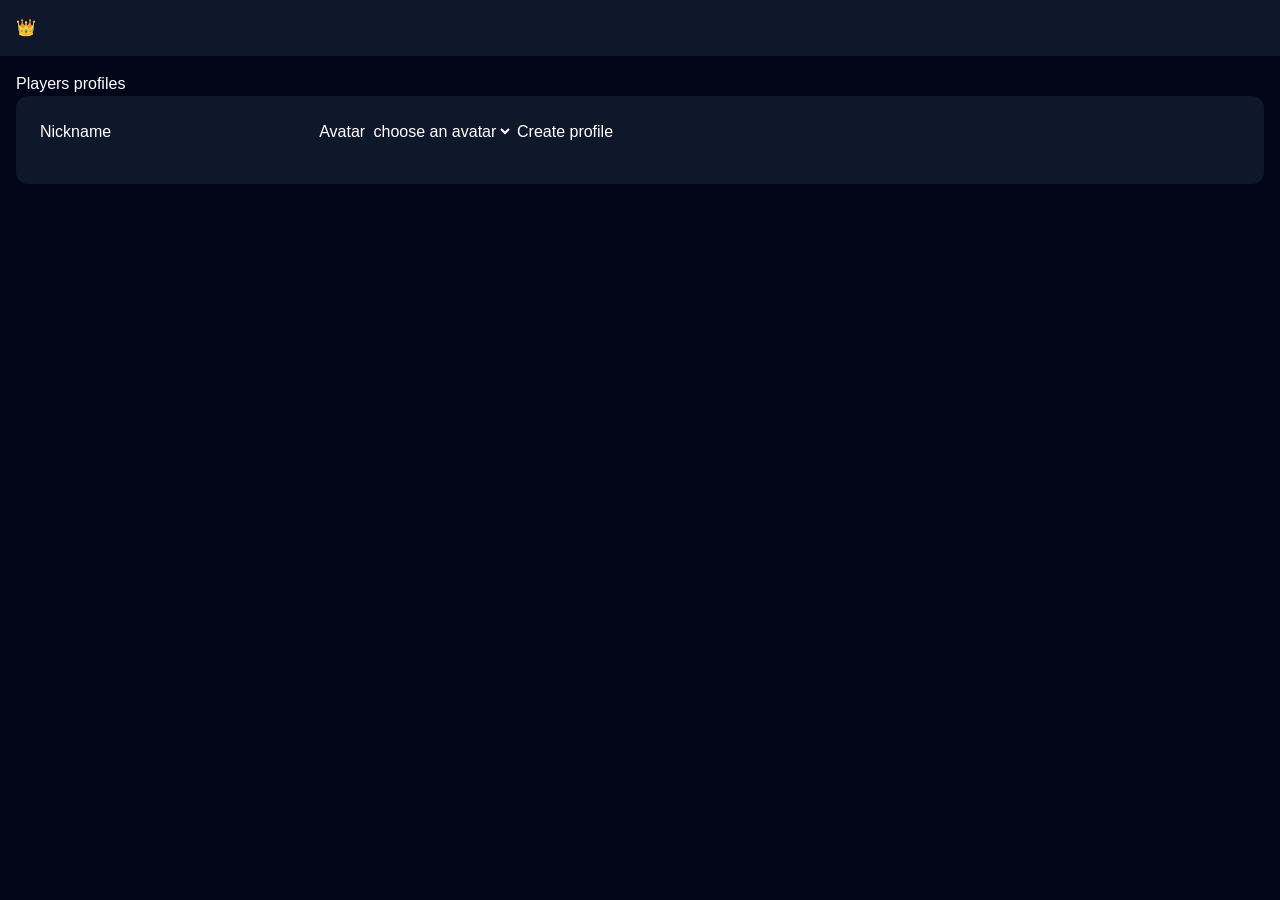
==== index.html @ 12c99bd9 "Merge pull request #1 from Fertaqfatimaezzahra/players Players+main" ====
<!DOCTYPE html>
<html lang="en">
<head>
    <meta charset="UTF-8">
    <meta name="viewport" content="width=device-width, initial-scale=1.0">
    <title>ECE-profils</title>
    <link rel="stylesheet" href="./src/output.css">
</head>
<body class = "min-h-screen bg-slate-950 text-white">
    <header class = "w-full bg-slate-900">
    <div class="mx-auto max-w-7xl px-4 py-4">
        <a href="#" class ="flex items-center gap-2">
      <span>👑</span>
      </a>
    </div>
    </header>
    <main class="mx-auto max-w-7xl px-4 py-4">
        <h1>Players profiles</h1>
        <form id="profile-form" class ="bg-slate-900 rounded-xl p-4 sm:p-6 space-y-4" >
            <label for="nickname">Nickname</label>
         <input type="text" id="nickname" name="nickname" minlength="3" maxlength="15" pattern="[A-Za-z0-9*]{3,15}" required>
         <span id="nickname-error" class="text-red-500 text-sm"></span>
         <label for="avatar">Avatar</label>
         <select id="avatar" name="avatar" required>
            <option value="">choose an avatar</option>
            <option value="dragon">Dragon</option>
            <option value="knight">Knight</option>
            <option value="wizard">Wizard</option>
            <option value="shadow">Shadow</option>
         </select>
         <button type="submit">Create profile</button>
        </form>
        <div id="players-list"></div>
    </main>
    <script type="module" src="./main.js"></script>
</body>
</html>
---- src/output.css ----
/*! tailwindcss v4.3.3 | MIT License | https://tailwindcss.com */
@layer properties;
@layer theme, base, components, utilities;
@layer theme {
  :root, :host {
    --font-sans: -apple-system, BlinkMacSystemFont, "Segoe UI", Roboto, "Helvetica Neue",
      "Noto Sans", Arial, sans-serif, "Apple Color Emoji", "Segoe UI Emoji",
      "Segoe UI Symbol", "Noto Color Emoji";
    --font-mono: ui-monospace, SFMono-Regular, Menlo, Monaco, Consolas, "Liberation Mono",
      "Courier New", monospace;
    --color-red-500: oklch(63.7% 0.237 25.331);
    --color-slate-900: oklch(20.8% 0.042 265.755);
    --color-slate-950: oklch(12.9% 0.042 264.695);
    --color-white: #fff;
    --spacing: 0.25rem;
    --container-7xl: 80rem;
    --text-sm: 0.875rem;
    --text-sm--line-height: calc(1.25 / 0.875);
    --radius-xl: 0.75rem;
    --default-font-family: var(--font-sans);
    --default-mono-font-family: var(--font-mono);
  }
}
@layer base {
  *, ::after, ::before, ::backdrop, ::file-selector-button {
    box-sizing: border-box;
    margin: 0;
    padding: 0;
    border: 0 solid;
  }
  html, :host {
    line-height: 1.5;
    -webkit-text-size-adjust: 100%;
    tab-size: 4;
    font-family: var(--default-font-family, -apple-system, BlinkMacSystemFont, "Segoe UI", Roboto, "Helvetica Neue", "Noto Sans", Arial, sans-serif, "Apple Color Emoji", "Segoe UI Emoji", "Segoe UI Symbol", "Noto Color Emoji");
    font-feature-settings: var(--default-font-feature-settings, normal);
    font-variation-settings: var(--default-font-variation-settings, normal);
    -webkit-tap-highlight-color: transparent;
  }
  hr {
    height: 0;
    color: inherit;
    border-top-width: 1px;
  }
  abbr:where([title]) {
    -webkit-text-decoration: underline dotted;
    text-decoration: underline dotted;
  }
  h1, h2, h3, h4, h5, h6 {
    font-size: inherit;
    font-weight: inherit;
  }
  a {
    color: inherit;
    -webkit-text-decoration: inherit;
    text-decoration: inherit;
  }
  b, strong {
    font-weight: bolder;
  }
  code, kbd, samp, pre {
    font-family: var(--default-mono-font-family, ui-monospace, SFMono-Regular, Menlo, Monaco, Consolas, "Liberation Mono", "Courier New", monospace);
    font-feature-settings: var(--default-mono-font-feature-settings, normal);
    font-variation-settings: var(--default-mono-font-variation-settings, normal);
    font-size: 1em;
  }
  small {
    font-size: 80%;
  }
  sub, sup {
    font-size: 75%;
    line-height: 0;
    position: relative;
    vertical-align: baseline;
  }
  sub {
    bottom: -0.25em;
  }
  sup {
    top: -0.5em;
  }
  table {
    text-indent: 0;
    border-color: inherit;
    border-collapse: collapse;
  }
  :-moz-focusring:where(:not(iframe)) {
    outline: auto;
  }
  progress {
    vertical-align: baseline;
  }
  summary {
    display: list-item;
  }
  ol, ul, menu {
    list-style: none;
  }
  img, svg, video, canvas, audio, iframe, embed, object {
    display: block;
    vertical-align: middle;
  }
  img, video {
    max-width: 100%;
    height: auto;
  }
  button, input, select, optgroup, textarea, ::file-selector-button {
    font: inherit;
    font-feature-settings: inherit;
    font-variation-settings: inherit;
    letter-spacing: inherit;
    color: inherit;
    border-radius: 0;
    background-color: transparent;
    opacity: 1;
  }
  :where(select:is([multiple], [size])) optgroup {
    font-weight: bolder;
  }
  :where(select:is([multiple], [size])) optgroup option {
    padding-inline-start: 20px;
  }
  ::file-selector-button {
    margin-inline-end: 4px;
  }
  ::placeholder {
    opacity: 1;
  }
  @supports (not (-webkit-appearance: -apple-pay-button))  or (contain-intrinsic-size: 1px) {
    ::placeholder {
      color: currentcolor;
      @supports (color: color-mix(in lab, red, red)) {
        color: color-mix(in oklab, currentcolor 50%, transparent);
      }
    }
  }
  textarea {
    resize: vertical;
  }
  ::-webkit-search-decoration {
    -webkit-appearance: none;
  }
  ::-webkit-date-and-time-value {
    min-height: 1lh;
    text-align: inherit;
  }
  ::-webkit-datetime-edit {
    display: inline-flex;
  }
  ::-webkit-datetime-edit-fields-wrapper {
    padding: 0;
  }
  ::-webkit-datetime-edit, ::-webkit-datetime-edit-year-field, ::-webkit-datetime-edit-month-field, ::-webkit-datetime-edit-day-field, ::-webkit-datetime-edit-hour-field, ::-webkit-datetime-edit-minute-field, ::-webkit-datetime-edit-second-field, ::-webkit-datetime-edit-millisecond-field, ::-webkit-datetime-edit-meridiem-field {
    padding-block: 0;
  }
  ::-webkit-calendar-picker-indicator {
    line-height: 1;
  }
  :-moz-ui-invalid {
    box-shadow: none;
  }
  button, input:where([type="button"], [type="reset"], [type="submit"]), ::file-selector-button {
    appearance: button;
  }
  ::-webkit-inner-spin-button, ::-webkit-outer-spin-button {
    height: auto;
  }
  [hidden]:where(:not([hidden="until-found"])) {
    display: none !important;
  }
}
@layer utilities {
  .mx-auto {
    margin-inline: auto;
  }
  .flex {
    display: flex;
  }
  .table {
    display: table;
  }
  .min-h-screen {
    min-height: 100vh;
  }
  .w-full {
    width: 100%;
  }
  .max-w-7 {
    max-width: calc(var(--spacing) * 7);
  }
  .max-w-7xl {
    max-width: var(--container-7xl);
  }
  .border-collapse {
    border-collapse: collapse;
  }
  .resize {
    resize: both;
  }
  .items-center {
    align-items: center;
  }
  .gap-2 {
    gap: calc(var(--spacing) * 2);
  }
  :where(.space-y-4 > :not(:last-child)) {
    --tw-space-y-reverse: 0;
    margin-block-start: calc(calc(var(--spacing) * 4) * var(--tw-space-y-reverse));
    margin-block-end: calc(calc(var(--spacing) * 4) * calc(1 - var(--tw-space-y-reverse)));
  }
  .rounded-xl {
    border-radius: var(--radius-xl);
  }
  .border {
    border-style: var(--tw-border-style);
    border-width: 1px;
  }
  .bg-slate-900 {
    background-color: var(--color-slate-900);
  }
  .bg-slate-950 {
    background-color: var(--color-slate-950);
  }
  .p-4 {
    padding: calc(var(--spacing) * 4);
  }
  .px-4 {
    padding-inline: calc(var(--spacing) * 4);
  }
  .py-4 {
    padding-block: calc(var(--spacing) * 4);
  }
  .text-sm {
    font-size: var(--text-sm);
    line-height: var(--tw-leading, var(--text-sm--line-height));
  }
  .text-red-500 {
    color: var(--color-red-500);
  }
  .text-white {
    color: var(--color-white);
  }
  .underline {
    text-decoration-line: underline;
  }
  .shadow {
    --tw-shadow: 0 1px 3px 0 var(--tw-shadow-color, rgb(0 0 0 / 0.1)), 0 1px 2px -1px var(--tw-shadow-color, rgb(0 0 0 / 0.1));
    box-shadow: var(--tw-inset-shadow), var(--tw-inset-ring-shadow), var(--tw-ring-offset-shadow), var(--tw-ring-shadow), var(--tw-shadow);
  }
  .outline {
    outline-style: var(--tw-outline-style);
    outline-width: 1px;
  }
  .filter {
    filter: var(--tw-blur,) var(--tw-brightness,) var(--tw-contrast,) var(--tw-grayscale,) var(--tw-hue-rotate,) var(--tw-invert,) var(--tw-saturate,) var(--tw-sepia,) var(--tw-drop-shadow,);
  }
  @media (width >= 40rem) {
    .sm\:p-6 {
      padding: calc(var(--spacing) * 6);
    }
  }
}
@property --tw-space-y-reverse {
  syntax: "*";
  inherits: false;
  initial-value: 0;
}
@property --tw-border-style {
  syntax: "*";
  inherits: false;
  initial-value: solid;
}
@property --tw-shadow {
  syntax: "*";
  inherits: false;
  initial-value: 0 0 #0000;
}
@property --tw-shadow-color {
  syntax: "*";
  inherits: false;
}
@property --tw-shadow-alpha {
  syntax: "<percentage>";
  inherits: false;
  initial-value: 100%;
}
@property --tw-inset-shadow {
  syntax: "*";
  inherits: false;
  initial-value: 0 0 #0000;
}
@property --tw-inset-shadow-color {
  syntax: "*";
  inherits: false;
}
@property --tw-inset-shadow-alpha {
  syntax: "<percentage>";
  inherits: false;
  initial-value: 100%;
}
@property --tw-ring-color {
  syntax: "*";
  inherits: false;
}
@property --tw-ring-shadow {
  syntax: "*";
  inherits: false;
  initial-value: 0 0 #0000;
}
@property --tw-inset-ring-color {
  syntax: "*";
  inherits: false;
}
@property --tw-inset-ring-shadow {
  syntax: "*";
  inherits: false;
  initial-value: 0 0 #0000;
}
@property --tw-ring-inset {
  syntax: "*";
  inherits: false;
}
@property --tw-ring-offset-width {
  syntax: "<length>";
  inherits: false;
  initial-value: 0px;
}
@property --tw-ring-offset-color {
  syntax: "*";
  inherits: false;
  initial-value: #fff;
}
@property --tw-ring-offset-shadow {
  syntax: "*";
  inherits: false;
  initial-value: 0 0 #0000;
}
@property --tw-outline-style {
  syntax: "*";
  inherits: false;
  initial-value: solid;
}
@property --tw-blur {
  syntax: "*";
  inherits: false;
}
@property --tw-brightness {
  syntax: "*";
  inherits: false;
}
@property --tw-contrast {
  syntax: "*";
  inherits: false;
}
@property --tw-grayscale {
  syntax: "*";
  inherits: false;
}
@property --tw-hue-rotate {
  syntax: "*";
  inherits: false;
}
@property --tw-invert {
  syntax: "*";
  inherits: false;
}
@property --tw-opacity {
  syntax: "*";
  inherits: false;
}
@property --tw-saturate {
  syntax: "*";
  inherits: false;
}
@property --tw-sepia {
  syntax: "*";
  inherits: false;
}
@property --tw-drop-shadow {
  syntax: "*";
  inherits: false;
}
@property --tw-drop-shadow-color {
  syntax: "*";
  inherits: false;
}
@property --tw-drop-shadow-alpha {
  syntax: "<percentage>";
  inherits: false;
  initial-value: 100%;
}
@property --tw-drop-shadow-size {
  syntax: "*";
  inherits: false;
}
@layer properties {
  @supports ((-webkit-hyphens: none) and (not (margin-trim: inline))) or ((-moz-orient: inline) and (not (color:rgb(from red r g b)))) {
    *, ::before, ::after, ::backdrop {
      --tw-space-y-reverse: 0;
      --tw-border-style: solid;
      --tw-shadow: 0 0 #0000;
      --tw-shadow-color: initial;
      --tw-shadow-alpha: 100%;
      --tw-inset-shadow: 0 0 #0000;
      --tw-inset-shadow-color: initial;
      --tw-inset-shadow-alpha: 100%;
      --tw-ring-color: initial;
      --tw-ring-shadow: 0 0 #0000;
      --tw-inset-ring-color: initial;
      --tw-inset-ring-shadow: 0 0 #0000;
      --tw-ring-inset: initial;
      --tw-ring-offset-width: 0px;
      --tw-ring-offset-color: #fff;
      --tw-ring-offset-shadow: 0 0 #0000;
      --tw-outline-style: solid;
      --tw-blur: initial;
      --tw-brightness: initial;
      --tw-contrast: initial;
      --tw-grayscale: initial;
      --tw-hue-rotate: initial;
      --tw-invert: initial;
      --tw-opacity: initial;
      --tw-saturate: initial;
      --tw-sepia: initial;
      --tw-drop-shadow: initial;
      --tw-drop-shadow-color: initial;
      --tw-drop-shadow-alpha: 100%;
      --tw-drop-shadow-size: initial;
    }
  }
}
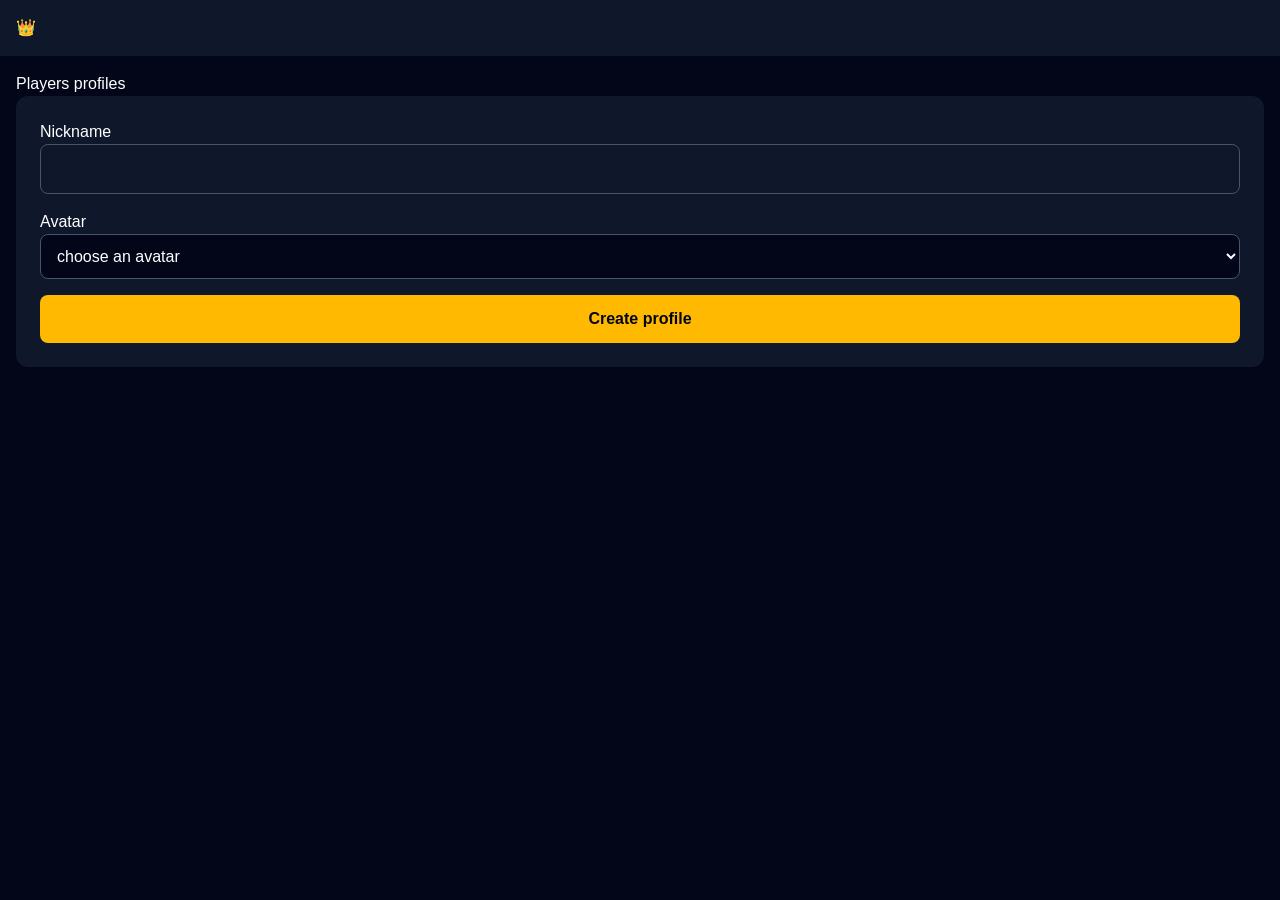
==== commit b4294e8c: "seperating-ui-and-main.js" ====
--- a/index.html
+++ b/index.html
@@ -18,19 +18,22 @@
         <h1>Players profiles</h1>
         <form id="profile-form" class ="bg-slate-900 rounded-xl p-4 sm:p-6 space-y-4" >
             <label for="nickname">Nickname</label>
-         <input type="text" id="nickname" name="nickname" minlength="3" maxlength="15" pattern="[A-Za-z0-9*]{3,15}" required>
+         <input type="text" id="nickname" name="nickname" minlength="3" maxlength="15" pattern="[A-Za-z0-9*]{3,15}" required 
+         class="block w-full rounded-lg border border-slate-600 p-3 ">
          <span id="nickname-error" class="text-red-500 text-sm"></span>
          <label for="avatar">Avatar</label>
-         <select id="avatar" name="avatar" required>
+         <select id="avatar" name="avatar" required
+         class="block w-full rounded-lg border border-slate-600 bg-slate-950 p-3 text-white">
             <option value="">choose an avatar</option>
             <option value="dragon">Dragon</option>
             <option value="knight">Knight</option>
             <option value="wizard">Wizard</option>
             <option value="shadow">Shadow</option>
          </select>
-         <button type="submit">Create profile</button>
+         <button type="submit"
+          class="w-full rounded-lg bg-amber-400 px-4 py-3 font-semibold text-slate-950">Create profile</button>
         </form>
-        <div id="players-list"></div>
+        <div id="players-list" class="grid grid-col-1 sm:grid-col-2 lg:grid-col-3 gap-4 mt-6"></div>
     </main>
     <script type="module" src="./main.js"></script>
 </body>
--- a/src/output.css
+++ b/src/output.css
@@ -9,6 +9,13 @@
     --font-mono: ui-monospace, SFMono-Regular, Menlo, Monaco, Consolas, "Liberation Mono",
       "Courier New", monospace;
     --color-red-500: oklch(63.7% 0.237 25.331);
+    --color-red-600: oklch(57.7% 0.245 27.325);
+    --color-amber-400: oklch(82.8% 0.189 84.429);
+    --color-amber-600: oklch(66.6% 0.179 58.318);
+    --color-slate-400: oklch(70.4% 0.04 256.788);
+    --color-slate-600: oklch(44.6% 0.043 257.281);
+    --color-slate-700: oklch(37.2% 0.044 257.287);
+    --color-slate-800: oklch(27.9% 0.041 260.031);
     --color-slate-900: oklch(20.8% 0.042 265.755);
     --color-slate-950: oklch(12.9% 0.042 264.695);
     --color-white: #fff;
@@ -16,6 +23,10 @@
     --container-7xl: 80rem;
     --text-sm: 0.875rem;
     --text-sm--line-height: calc(1.25 / 0.875);
+    --text-lg: 1.125rem;
+    --text-lg--line-height: calc(1.75 / 1.125);
+    --font-weight-semibold: 600;
+    --radius-lg: 0.5rem;
     --radius-xl: 0.75rem;
     --default-font-family: var(--font-sans);
     --default-mono-font-family: var(--font-mono);
@@ -170,24 +181,48 @@
   }
 }
 @layer utilities {
+  .col-1 {
+    grid-column: 1;
+  }
   .mx-auto {
     margin-inline: auto;
   }
+  .mt-1 {
+    margin-top: var(--spacing);
+  }
+  .mt-3 {
+    margin-top: calc(var(--spacing) * 3);
+  }
+  .mt-4 {
+    margin-top: calc(var(--spacing) * 4);
+  }
+  .mt-6 {
+    margin-top: calc(var(--spacing) * 6);
+  }
+  .block {
+    display: block;
+  }
   .flex {
     display: flex;
   }
+  .grid {
+    display: grid;
+  }
   .table {
     display: table;
   }
+  .h-14 {
+    height: calc(var(--spacing) * 14);
+  }
   .min-h-screen {
     min-height: 100vh;
   }
+  .w-14 {
+    width: calc(var(--spacing) * 14);
+  }
   .w-full {
     width: 100%;
   }
-  .max-w-7 {
-    max-width: calc(var(--spacing) * 7);
-  }
   .max-w-7xl {
     max-width: var(--container-7xl);
   }
@@ -197,17 +232,41 @@
   .resize {
     resize: both;
   }
+  .flex-row {
+    flex-direction: row;
+  }
+  .flex-wrap {
+    flex-wrap: wrap;
+  }
   .items-center {
     align-items: center;
   }
+  .justify-center {
+    justify-content: center;
+  }
   .gap-2 {
     gap: calc(var(--spacing) * 2);
+  }
+  .gap-4 {
+    gap: calc(var(--spacing) * 4);
+  }
+  .gap-6 {
+    gap: calc(var(--spacing) * 6);
   }
   :where(.space-y-4 > :not(:last-child)) {
     --tw-space-y-reverse: 0;
     margin-block-start: calc(calc(var(--spacing) * 4) * var(--tw-space-y-reverse));
     margin-block-end: calc(calc(var(--spacing) * 4) * calc(1 - var(--tw-space-y-reverse)));
   }
+  .rounded {
+    border-radius: 0.25rem;
+  }
+  .rounded-full {
+    border-radius: calc(infinity * 1px);
+  }
+  .rounded-lg {
+    border-radius: var(--radius-lg);
+  }
   .rounded-xl {
     border-radius: var(--radius-xl);
   }
@@ -215,27 +274,71 @@
     border-style: var(--tw-border-style);
     border-width: 1px;
   }
+  .border-slate-600 {
+    border-color: var(--color-slate-600);
+  }
+  .border-slate-700 {
+    border-color: var(--color-slate-700);
+  }
+  .bg-amber-400 {
+    background-color: var(--color-amber-400);
+  }
+  .bg-amber-600 {
+    background-color: var(--color-amber-600);
+  }
+  .bg-red-600 {
+    background-color: var(--color-red-600);
+  }
+  .bg-slate-800 {
+    background-color: var(--color-slate-800);
+  }
   .bg-slate-900 {
     background-color: var(--color-slate-900);
   }
   .bg-slate-950 {
     background-color: var(--color-slate-950);
   }
+  .p-3 {
+    padding: calc(var(--spacing) * 3);
+  }
   .p-4 {
     padding: calc(var(--spacing) * 4);
   }
   .px-4 {
     padding-inline: calc(var(--spacing) * 4);
   }
+  .py-2 {
+    padding-block: calc(var(--spacing) * 2);
+  }
+  .py-3 {
+    padding-block: calc(var(--spacing) * 3);
+  }
   .py-4 {
     padding-block: calc(var(--spacing) * 4);
+  }
+  .text-lg {
+    font-size: var(--text-lg);
+    line-height: var(--tw-leading, var(--text-lg--line-height));
   }
   .text-sm {
     font-size: var(--text-sm);
     line-height: var(--tw-leading, var(--text-sm--line-height));
   }
+  .font-semibold {
+    --tw-font-weight: var(--font-weight-semibold);
+    font-weight: var(--font-weight-semibold);
+  }
+  .text-amber-400 {
+    color: var(--color-amber-400);
+  }
   .text-red-500 {
     color: var(--color-red-500);
+  }
+  .text-slate-400 {
+    color: var(--color-slate-400);
+  }
+  .text-slate-950 {
+    color: var(--color-slate-950);
   }
   .text-white {
     color: var(--color-white);
@@ -251,14 +354,19 @@
     outline-style: var(--tw-outline-style);
     outline-width: 1px;
   }
-  .filter {
-    filter: var(--tw-blur,) var(--tw-brightness,) var(--tw-contrast,) var(--tw-grayscale,) var(--tw-hue-rotate,) var(--tw-invert,) var(--tw-saturate,) var(--tw-sepia,) var(--tw-drop-shadow,);
-  }
   @media (width >= 40rem) {
+    .sm\:grid {
+      display: grid;
+    }
     .sm\:p-6 {
       padding: calc(var(--spacing) * 6);
     }
   }
+  @media (width >= 64rem) {
+    .lg\:grid {
+      display: grid;
+    }
+  }
 }
 @property --tw-space-y-reverse {
   syntax: "*";
@@ -269,6 +377,10 @@
   syntax: "*";
   inherits: false;
   initial-value: solid;
+}
+@property --tw-font-weight {
+  syntax: "*";
+  inherits: false;
 }
 @property --tw-shadow {
   syntax: "*";
@@ -339,65 +451,13 @@
   syntax: "*";
   inherits: false;
   initial-value: solid;
-}
-@property --tw-blur {
-  syntax: "*";
-  inherits: false;
-}
-@property --tw-brightness {
-  syntax: "*";
-  inherits: false;
-}
-@property --tw-contrast {
-  syntax: "*";
-  inherits: false;
-}
-@property --tw-grayscale {
-  syntax: "*";
-  inherits: false;
-}
-@property --tw-hue-rotate {
-  syntax: "*";
-  inherits: false;
-}
-@property --tw-invert {
-  syntax: "*";
-  inherits: false;
-}
-@property --tw-opacity {
-  syntax: "*";
-  inherits: false;
-}
-@property --tw-saturate {
-  syntax: "*";
-  inherits: false;
-}
-@property --tw-sepia {
-  syntax: "*";
-  inherits: false;
-}
-@property --tw-drop-shadow {
-  syntax: "*";
-  inherits: false;
-}
-@property --tw-drop-shadow-color {
-  syntax: "*";
-  inherits: false;
-}
-@property --tw-drop-shadow-alpha {
-  syntax: "<percentage>";
-  inherits: false;
-  initial-value: 100%;
-}
-@property --tw-drop-shadow-size {
-  syntax: "*";
-  inherits: false;
 }
 @layer properties {
   @supports ((-webkit-hyphens: none) and (not (margin-trim: inline))) or ((-moz-orient: inline) and (not (color:rgb(from red r g b)))) {
     *, ::before, ::after, ::backdrop {
       --tw-space-y-reverse: 0;
       --tw-border-style: solid;
+      --tw-font-weight: initial;
       --tw-shadow: 0 0 #0000;
       --tw-shadow-color: initial;
       --tw-shadow-alpha: 100%;
@@ -413,19 +473,6 @@
       --tw-ring-offset-color: #fff;
       --tw-ring-offset-shadow: 0 0 #0000;
       --tw-outline-style: solid;
-      --tw-blur: initial;
-      --tw-brightness: initial;
-      --tw-contrast: initial;
-      --tw-grayscale: initial;
-      --tw-hue-rotate: initial;
-      --tw-invert: initial;
-      --tw-opacity: initial;
-      --tw-saturate: initial;
-      --tw-sepia: initial;
-      --tw-drop-shadow: initial;
-      --tw-drop-shadow-color: initial;
-      --tw-drop-shadow-alpha: 100%;
-      --tw-drop-shadow-size: initial;
     }
   }
 }
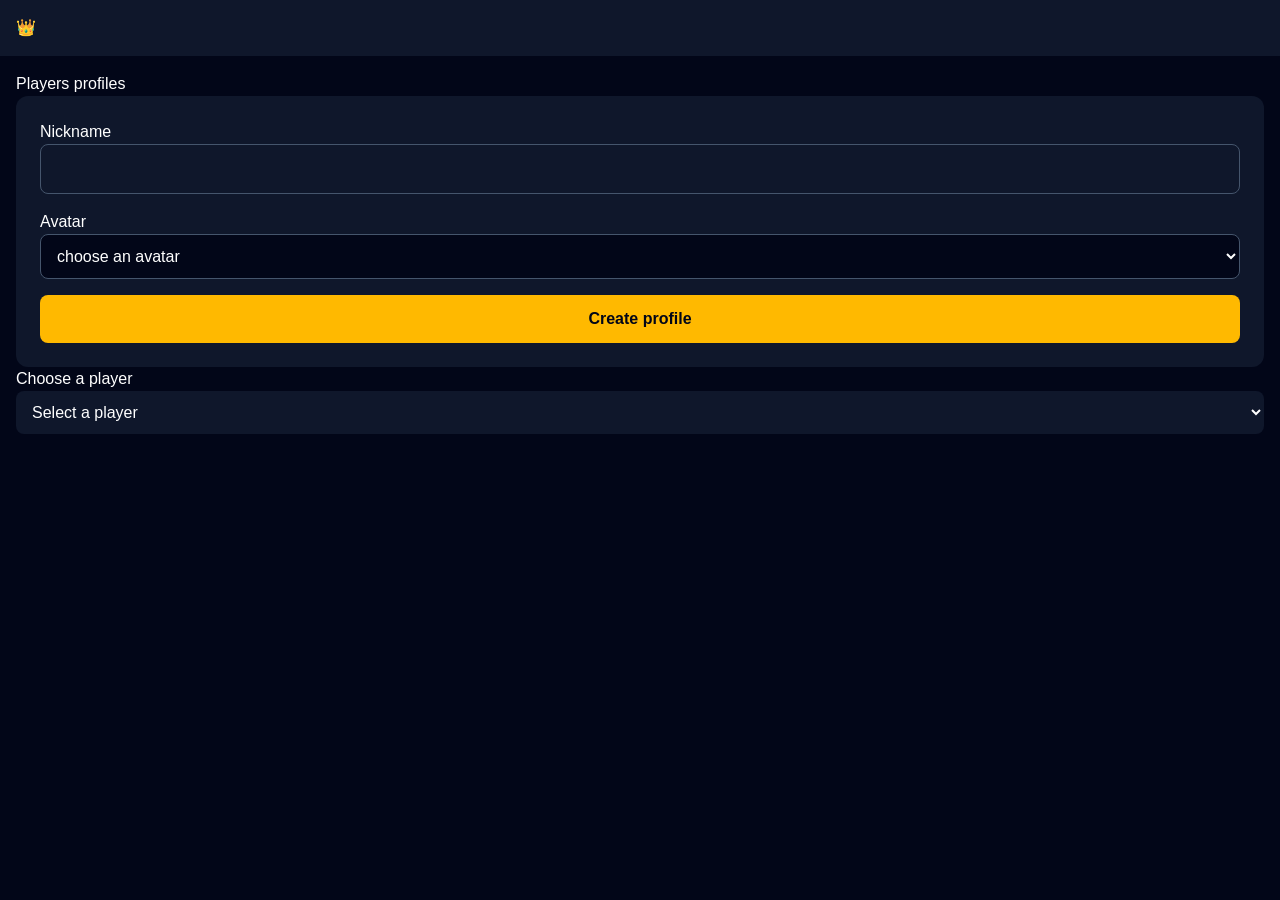
==== commit 797e29fe: "select_player_etc" ====
--- a/index.html
+++ b/index.html
@@ -33,7 +33,14 @@
          <button type="submit"
           class="w-full rounded-lg bg-amber-400 px-4 py-3 font-semibold text-slate-950">Create profile</button>
         </form>
-        <div id="players-list" class="grid grid-col-1 sm:grid-col-2 lg:grid-col-3 gap-4 mt-6"></div>
+
+        <!-- select player -->
+         <label for="selecte-player"> Choose a player</label>
+         <select id="selecte-player" class="w-full rounded-lg bg-slate-900 p-3">
+            <option value="">Select a player </option>
+         </select>
+         
+        <div id="players-list" class="grid grid-cols-1 sm:grid-cols-2 lg:grid-cols-3 gap-4 mt-6"></div>
     </main>
     <script type="module" src="./main.js"></script>
 </body>
--- a/src/output.css
+++ b/src/output.css
@@ -232,6 +232,9 @@
   .resize {
     resize: both;
   }
+  .grid-cols-1 {
+    grid-template-columns: repeat(1, minmax(0, 1fr));
+  }
   .flex-row {
     flex-direction: row;
   }
@@ -358,6 +361,9 @@
     .sm\:grid {
       display: grid;
     }
+    .sm\:grid-cols-2 {
+      grid-template-columns: repeat(2, minmax(0, 1fr));
+    }
     .sm\:p-6 {
       padding: calc(var(--spacing) * 6);
     }
@@ -365,6 +371,9 @@
   @media (width >= 64rem) {
     .lg\:grid {
       display: grid;
+    }
+    .lg\:grid-cols-3 {
+      grid-template-columns: repeat(3, minmax(0, 1fr));
     }
   }
 }
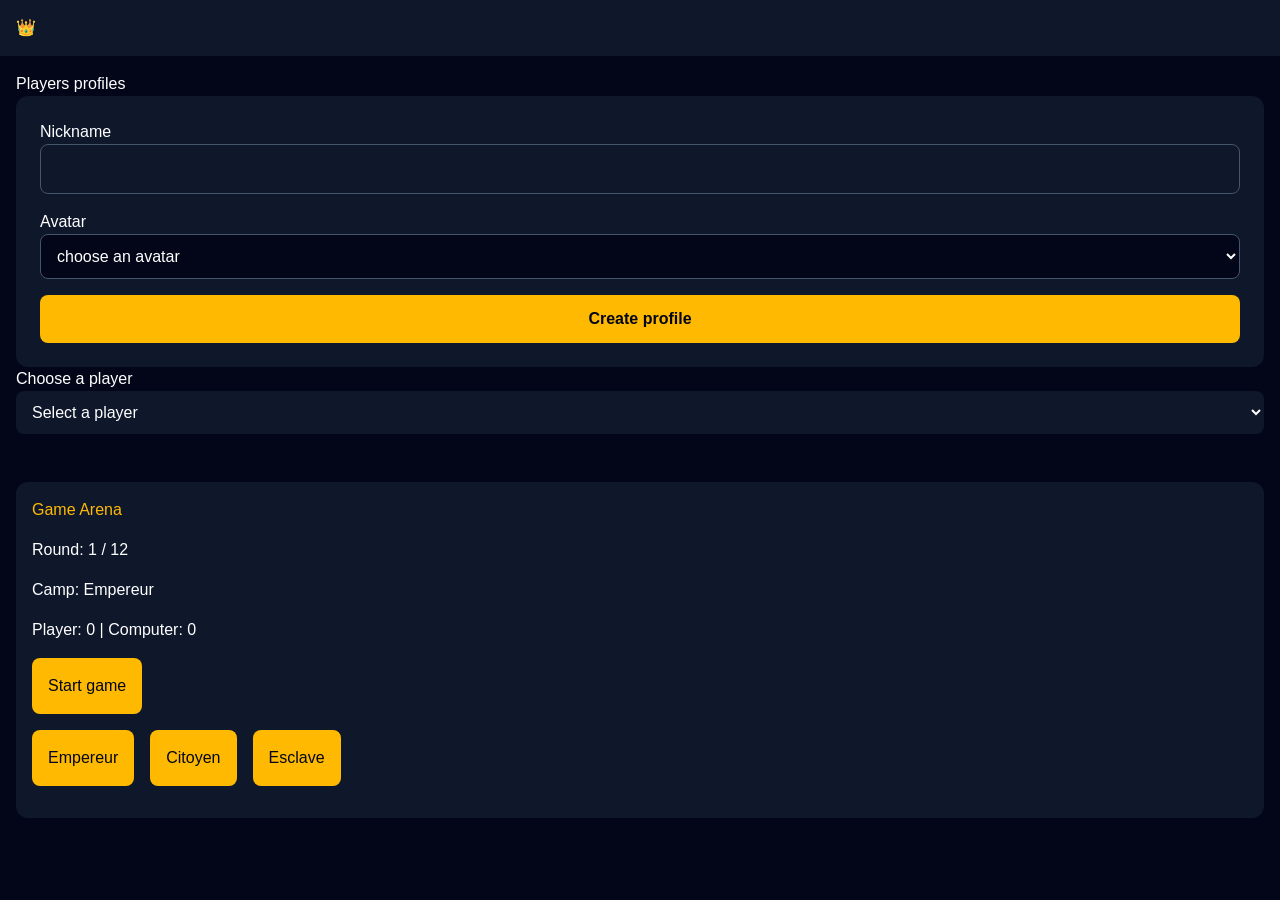
==== commit 85869eee: "games2" ====
--- a/index.html
+++ b/index.html
@@ -36,11 +36,37 @@
 
         <!-- select player -->
          <label for="selecte-player"> Choose a player</label>
-         <select id="selecte-player" class="w-full rounded-lg bg-slate-900 p-3">
+         <select id="selected-player" class="w-full rounded-lg bg-slate-900 p-3">
             <option value="">Select a player </option>
          </select>
          
-        <div id="players-list" class="grid grid-cols-1 sm:grid-cols-2 lg:grid-cols-3 gap-4 mt-6"></div>
+       
+      <div id="players-list" class="grid grid-cols-1 sm:grid-cols-2 lg:grid-cols-3 gap-4 mt-6"></div>
+
+      <!-- gamesection -->
+       <section id="game" class="bg-slate-900 rounded-xl p-4 mt-6 space-y-4">
+         <h2 class="text-amber-400">Game Arena</h2>
+         <p id="round">Round: 1 / 12</p>
+         <p id="camp">Camp: Empereur</p>
+         <p id="score">Player: 0 | Computer: 0</p>
+         <button id="start-game" class="bg-amber-400 text-slate-950 p-4 rounded-lg">
+            Start game
+         </button>
+         <div id="game-cards"class="flex flex-wrap gap-4">
+            <button data-card="Empereur" class="bg-amber-400 text-slate-950 p-4 rounded-lg">
+                Empereur
+            </button>
+            <button data-card="Empereur" class="bg-amber-400 text-slate-950 p-4 rounded-lg">
+                Citoyen
+            </button>
+            <button data-card="Empereur" class="bg-amber-400 text-slate-950 p-4 rounded-lg">
+                Esclave
+            </button>
+
+         </div>
+         <p id="game-result"></p>
+    
+       </section>
     </main>
     <script type="module" src="./main.js"></script>
 </body>
--- a/src/output.css
+++ b/src/output.css
@@ -181,9 +181,6 @@
   }
 }
 @layer utilities {
-  .col-1 {
-    grid-column: 1;
-  }
   .mx-auto {
     margin-inline: auto;
   }
@@ -235,9 +232,6 @@
   .grid-cols-1 {
     grid-template-columns: repeat(1, minmax(0, 1fr));
   }
-  .flex-row {
-    flex-direction: row;
-  }
   .flex-wrap {
     flex-wrap: wrap;
   }
@@ -252,9 +246,6 @@
   }
   .gap-4 {
     gap: calc(var(--spacing) * 4);
-  }
-  .gap-6 {
-    gap: calc(var(--spacing) * 6);
   }
   :where(.space-y-4 > :not(:last-child)) {
     --tw-space-y-reverse: 0;
@@ -286,9 +277,6 @@
   .bg-amber-400 {
     background-color: var(--color-amber-400);
   }
-  .bg-amber-600 {
-    background-color: var(--color-amber-600);
-  }
   .bg-red-600 {
     background-color: var(--color-red-600);
   }
@@ -358,9 +346,6 @@
     outline-width: 1px;
   }
   @media (width >= 40rem) {
-    .sm\:grid {
-      display: grid;
-    }
     .sm\:grid-cols-2 {
       grid-template-columns: repeat(2, minmax(0, 1fr));
     }
@@ -369,9 +354,6 @@
     }
   }
   @media (width >= 64rem) {
-    .lg\:grid {
-      display: grid;
-    }
     .lg\:grid-cols-3 {
       grid-template-columns: repeat(3, minmax(0, 1fr));
     }
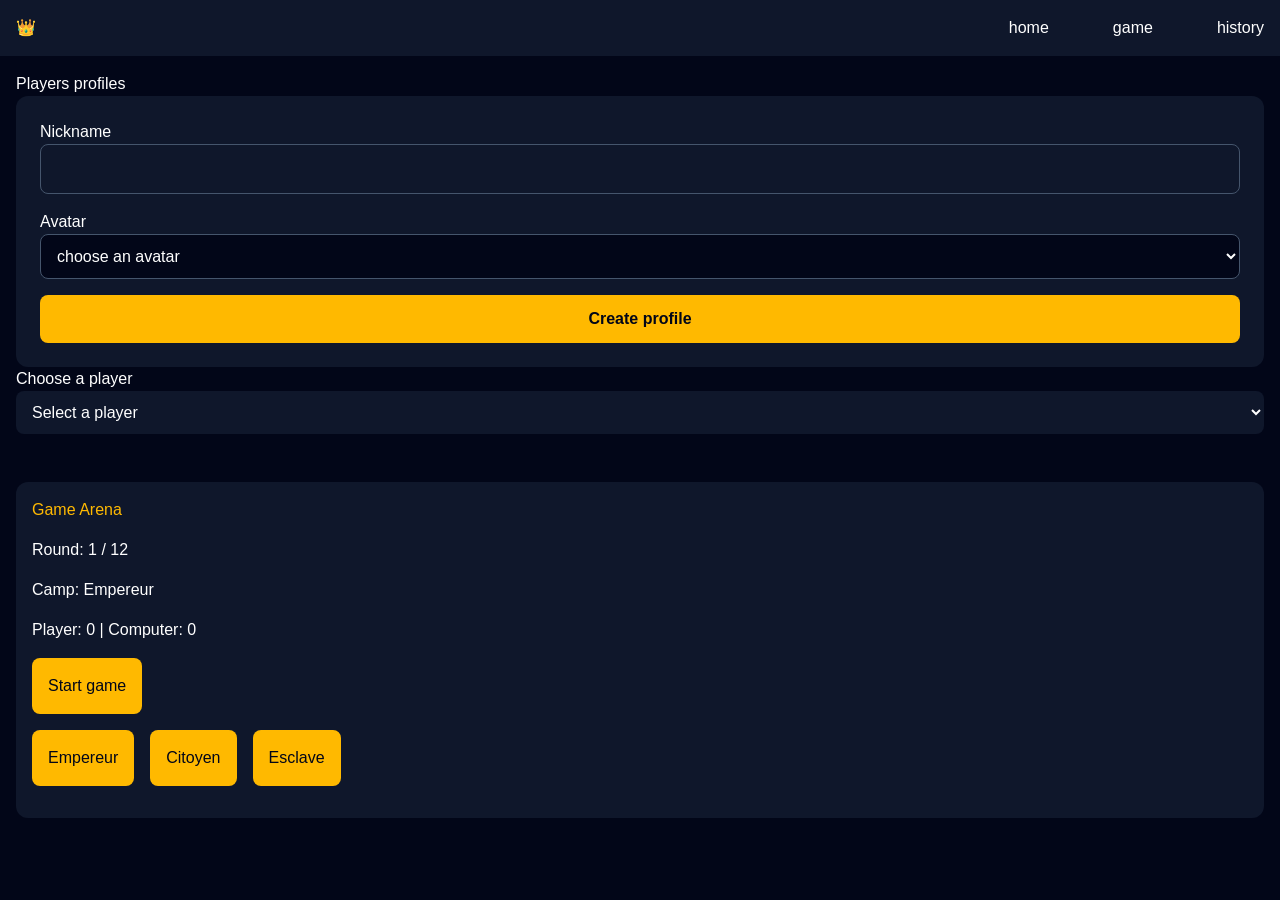
==== commit 642ca8eb: "test" ====
--- a/index.html
+++ b/index.html
@@ -8,12 +8,20 @@
 </head>
 <body class = "min-h-screen bg-slate-950 text-white">
     <header class = "w-full bg-slate-900">
-    <div class="mx-auto max-w-7xl px-4 py-4">
+    <div class="mx-auto max-w-7xl px-4 py-4 flex flex-wrap justify-between ">
         <a href="#" class ="flex items-center gap-2">
       <span>👑</span>
       </a>
+      <nav class="flex flex-warp gap-16"> 
+      <a href="index.html" class= > home</a>
+      <a href="game.html" class= > game</a>
+      <a href="history.html" class= > history</a>
+    
+
+    </nav>
     </div>
     </header>
+    
     <main class="mx-auto max-w-7xl px-4 py-4">
         <h1>Players profiles</h1>
         <form id="profile-form" class ="bg-slate-900 rounded-xl p-4 sm:p-6 space-y-4" >
@@ -53,13 +61,13 @@
             Start game
          </button>
          <div id="game-cards"class="flex flex-wrap gap-4">
-            <button data-card="Empereur" class="bg-amber-400 text-slate-950 p-4 rounded-lg">
+            <button data-card="empereur" class="bg-amber-400 text-slate-950 p-4 rounded-lg">
                 Empereur
             </button>
-            <button data-card="Empereur" class="bg-amber-400 text-slate-950 p-4 rounded-lg">
+            <button data-card="citoyen" class="bg-amber-400 text-slate-950 p-4 rounded-lg">
                 Citoyen
             </button>
-            <button data-card="Empereur" class="bg-amber-400 text-slate-950 p-4 rounded-lg">
+            <button data-card="esclave" class="bg-amber-400 text-slate-950 p-4 rounded-lg">
                 Esclave
             </button>
 
--- a/src/output.css
+++ b/src/output.css
@@ -11,7 +11,6 @@
     --color-red-500: oklch(63.7% 0.237 25.331);
     --color-red-600: oklch(57.7% 0.245 27.325);
     --color-amber-400: oklch(82.8% 0.189 84.429);
-    --color-amber-600: oklch(66.6% 0.179 58.318);
     --color-slate-400: oklch(70.4% 0.04 256.788);
     --color-slate-600: oklch(44.6% 0.043 257.281);
     --color-slate-700: oklch(37.2% 0.044 257.287);
@@ -205,9 +204,6 @@
   .grid {
     display: grid;
   }
-  .table {
-    display: table;
-  }
   .h-14 {
     height: calc(var(--spacing) * 14);
   }
@@ -223,12 +219,6 @@
   .max-w-7xl {
     max-width: var(--container-7xl);
   }
-  .border-collapse {
-    border-collapse: collapse;
-  }
-  .resize {
-    resize: both;
-  }
   .grid-cols-1 {
     grid-template-columns: repeat(1, minmax(0, 1fr));
   }
@@ -238,6 +228,9 @@
   .items-center {
     align-items: center;
   }
+  .justify-between {
+    justify-content: space-between;
+  }
   .justify-center {
     justify-content: center;
   }
@@ -246,15 +239,15 @@
   }
   .gap-4 {
     gap: calc(var(--spacing) * 4);
+  }
+  .gap-16 {
+    gap: calc(var(--spacing) * 16);
   }
   :where(.space-y-4 > :not(:last-child)) {
     --tw-space-y-reverse: 0;
     margin-block-start: calc(calc(var(--spacing) * 4) * var(--tw-space-y-reverse));
     margin-block-end: calc(calc(var(--spacing) * 4) * calc(1 - var(--tw-space-y-reverse)));
   }
-  .rounded {
-    border-radius: 0.25rem;
-  }
   .rounded-full {
     border-radius: calc(infinity * 1px);
   }
@@ -334,16 +327,9 @@
   .text-white {
     color: var(--color-white);
   }
-  .underline {
-    text-decoration-line: underline;
-  }
   .shadow {
     --tw-shadow: 0 1px 3px 0 var(--tw-shadow-color, rgb(0 0 0 / 0.1)), 0 1px 2px -1px var(--tw-shadow-color, rgb(0 0 0 / 0.1));
     box-shadow: var(--tw-inset-shadow), var(--tw-inset-ring-shadow), var(--tw-ring-offset-shadow), var(--tw-ring-shadow), var(--tw-shadow);
-  }
-  .outline {
-    outline-style: var(--tw-outline-style);
-    outline-width: 1px;
   }
   @media (width >= 40rem) {
     .sm\:grid-cols-2 {
@@ -437,11 +423,6 @@
   syntax: "*";
   inherits: false;
   initial-value: 0 0 #0000;
-}
-@property --tw-outline-style {
-  syntax: "*";
-  inherits: false;
-  initial-value: solid;
 }
 @layer properties {
   @supports ((-webkit-hyphens: none) and (not (margin-trim: inline))) or ((-moz-orient: inline) and (not (color:rgb(from red r g b)))) {
@@ -463,7 +444,6 @@
       --tw-ring-offset-width: 0px;
       --tw-ring-offset-color: #fff;
       --tw-ring-offset-shadow: 0 0 #0000;
-      --tw-outline-style: solid;
     }
   }
 }
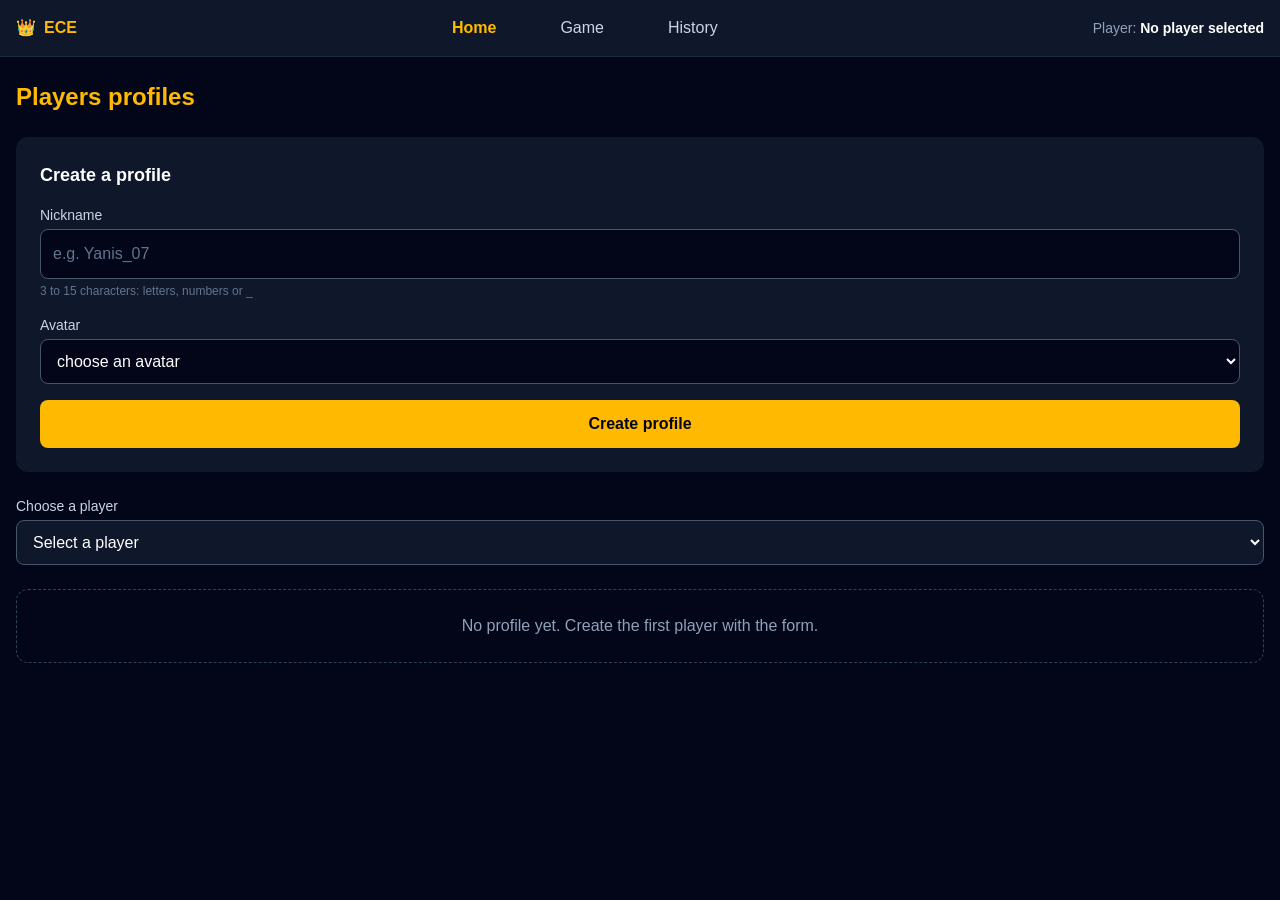
==== commit 01b97957: "history" ====
--- a/index.html
+++ b/index.html
@@ -3,79 +3,66 @@
 <head>
     <meta charset="UTF-8">
     <meta name="viewport" content="width=device-width, initial-scale=1.0">
-    <title>ECE-profils</title>
+    <title>ECE - Profiles</title>
     <link rel="stylesheet" href="./src/output.css">
 </head>
 <body class = "min-h-screen bg-slate-950 text-white">
-    <header class = "w-full bg-slate-900">
-    <div class="mx-auto max-w-7xl px-4 py-4 flex flex-wrap justify-between ">
-        <a href="#" class ="flex items-center gap-2">
-      <span>👑</span>
+    <header class = "w-full bg-slate-900 border-b border-slate-800">
+    <div class="mx-auto max-w-7xl px-4 py-4 flex flex-wrap items-center justify-between gap-3">
+        <a href="index.html" class ="flex items-center gap-2 font-bold text-amber-400">
+      <span>👑</span><span>ECE</span>
       </a>
-      <nav class="flex flex-warp gap-16"> 
-      <a href="index.html" class= > home</a>
-      <a href="game.html" class= > game</a>
-      <a href="history.html" class= > history</a>
-    
-
+      <nav class="flex flex-wrap gap-6 sm:gap-16">
+      <a href="index.html" class="font-semibold text-amber-400" aria-current="page">Home</a>
+      <a href="game.html" class="text-slate-300 hover:text-amber-400 transition">Game</a>
+      <a href="history.html" class="text-slate-300 hover:text-amber-400 transition">History</a>
     </nav>
+      <p class="w-full sm:w-auto text-sm text-slate-400">Player: <span id="current-player" class="font-semibold text-white">No player selected</span></p>
     </div>
     </header>
-    
-    <main class="mx-auto max-w-7xl px-4 py-4">
-        <h1>Players profiles</h1>
-        <form id="profile-form" class ="bg-slate-900 rounded-xl p-4 sm:p-6 space-y-4" >
-            <label for="nickname">Nickname</label>
-         <input type="text" id="nickname" name="nickname" minlength="3" maxlength="15" pattern="[A-Za-z0-9*]{3,15}" required 
-         class="block w-full rounded-lg border border-slate-600 p-3 ">
-         <span id="nickname-error" class="text-red-500 text-sm"></span>
-         <label for="avatar">Avatar</label>
-         <select id="avatar" name="avatar" required
-         class="block w-full rounded-lg border border-slate-600 bg-slate-950 p-3 text-white">
+
+    <main class="mx-auto max-w-7xl px-4 py-6 space-y-6">
+        <h1 class="text-2xl font-bold text-amber-400">Players profiles</h1>
+        <form id="profile-form" novalidate class ="bg-slate-900 rounded-xl p-4 sm:p-6 space-y-4" >
+            <h2 id="form-title" class="text-lg font-semibold">Create a profile</h2>
+            <div class="space-y-1">
+            <label for="nickname" class="block text-sm text-slate-300">Nickname</label>
+         <input type="text" id="nickname" name="nickname" minlength="3" maxlength="15" pattern="[A-Za-z0-9_]{3,15}" required
+         aria-describedby="nickname-help nickname-error" placeholder="e.g. Yanis_07"
+         class="block w-full rounded-lg border border-slate-600 bg-slate-950 p-3 text-white placeholder:text-slate-500 hover:border-slate-400 focus:outline-none focus:ring-2 focus:ring-amber-400 focus:border-amber-400 transition">
+         <p id="nickname-help" class="text-xs text-slate-500">3 to 15 characters: letters, numbers or _</p>
+         <span id="nickname-error" class="block text-red-500 text-sm" aria-live="polite"></span>
+            </div>
+            <div class="space-y-1">
+         <label for="avatar" class="block text-sm text-slate-300">Avatar</label>
+         <select id="avatar" name="avatar" required aria-describedby="avatar-error"
+         class="block w-full rounded-lg border border-slate-600 bg-slate-950 p-3 text-white hover:border-slate-400 focus:outline-none focus:ring-2 focus:ring-amber-400 focus:border-amber-400 transition">
             <option value="">choose an avatar</option>
-            <option value="dragon">Dragon</option>
-            <option value="knight">Knight</option>
-            <option value="wizard">Wizard</option>
-            <option value="shadow">Shadow</option>
+            <option value="dragon">🐉 Dragon</option>
+            <option value="knight">🛡️ Knight</option>
+            <option value="wizard">🧙 Wizard</option>
+            <option value="shadow">🥷 Shadow</option>
          </select>
-         <button type="submit"
-          class="w-full rounded-lg bg-amber-400 px-4 py-3 font-semibold text-slate-950">Create profile</button>
+         <span id="avatar-error" class="block text-red-500 text-sm" aria-live="polite"></span>
+            </div>
+         <div class="flex flex-col sm:flex-row gap-3">
+         <button type="submit" id="submit-profile"
+          class="w-full rounded-lg bg-amber-400 px-4 py-3 font-semibold text-slate-950 hover:bg-amber-300 focus:outline-none focus-visible:ring-2 focus-visible:ring-amber-200 transition">Create profile</button>
+         <button type="button" id="cancel-edit"
+          class="hidden w-full rounded-lg border border-slate-600 px-4 py-3 font-semibold text-slate-300 hover:bg-slate-800 focus:outline-none focus-visible:ring-2 focus-visible:ring-slate-400 transition">Cancel</button>
+         </div>
         </form>
 
         <!-- select player -->
-         <label for="selecte-player"> Choose a player</label>
-         <select id="selected-player" class="w-full rounded-lg bg-slate-900 p-3">
+        <div class="space-y-1">
+         <label for="selected-player" class="block text-sm text-slate-300"> Choose a player</label>
+         <select id="selected-player" class="w-full rounded-lg border border-slate-600 bg-slate-900 p-3 hover:border-slate-400 focus:outline-none focus:ring-2 focus:ring-amber-400 transition">
             <option value="">Select a player </option>
          </select>
-         
-       
-      <div id="players-list" class="grid grid-cols-1 sm:grid-cols-2 lg:grid-cols-3 gap-4 mt-6"></div>
+        </div>
 
-      <!-- gamesection -->
-       <section id="game" class="bg-slate-900 rounded-xl p-4 mt-6 space-y-4">
-         <h2 class="text-amber-400">Game Arena</h2>
-         <p id="round">Round: 1 / 12</p>
-         <p id="camp">Camp: Empereur</p>
-         <p id="score">Player: 0 | Computer: 0</p>
-         <button id="start-game" class="bg-amber-400 text-slate-950 p-4 rounded-lg">
-            Start game
-         </button>
-         <div id="game-cards"class="flex flex-wrap gap-4">
-            <button data-card="empereur" class="bg-amber-400 text-slate-950 p-4 rounded-lg">
-                Empereur
-            </button>
-            <button data-card="citoyen" class="bg-amber-400 text-slate-950 p-4 rounded-lg">
-                Citoyen
-            </button>
-            <button data-card="esclave" class="bg-amber-400 text-slate-950 p-4 rounded-lg">
-                Esclave
-            </button>
-
-         </div>
-         <p id="game-result"></p>
-    
-       </section>
+      <div id="players-list" class="grid grid-cols-1 sm:grid-cols-2 lg:grid-cols-3 gap-4"></div>
     </main>
-    <script type="module" src="./main.js"></script>
+    <script type="module" src="./src/main.js"></script>
 </body>
 </html>
--- a/src/output.css
+++ b/src/output.css
@@ -8,10 +8,18 @@
       "Segoe UI Symbol", "Noto Color Emoji";
     --font-mono: ui-monospace, SFMono-Regular, Menlo, Monaco, Consolas, "Liberation Mono",
       "Courier New", monospace;
+    --color-red-300: oklch(80.8% 0.114 19.571);
+    --color-red-400: oklch(70.4% 0.191 22.216);
     --color-red-500: oklch(63.7% 0.237 25.331);
     --color-red-600: oklch(57.7% 0.245 27.325);
+    --color-amber-200: oklch(92.4% 0.12 95.746);
+    --color-amber-300: oklch(87.9% 0.169 91.605);
     --color-amber-400: oklch(82.8% 0.189 84.429);
+    --color-emerald-400: oklch(76.5% 0.177 163.223);
+    --color-emerald-500: oklch(69.6% 0.17 162.48);
+    --color-slate-300: oklch(86.9% 0.022 252.894);
     --color-slate-400: oklch(70.4% 0.04 256.788);
+    --color-slate-500: oklch(55.4% 0.046 257.417);
     --color-slate-600: oklch(44.6% 0.043 257.281);
     --color-slate-700: oklch(37.2% 0.044 257.287);
     --color-slate-800: oklch(27.9% 0.041 260.031);
@@ -19,16 +27,36 @@
     --color-slate-950: oklch(12.9% 0.042 264.695);
     --color-white: #fff;
     --spacing: 0.25rem;
+    --container-2xl: 42rem;
     --container-7xl: 80rem;
+    --text-xs: 0.75rem;
+    --text-xs--line-height: calc(1 / 0.75);
     --text-sm: 0.875rem;
     --text-sm--line-height: calc(1.25 / 0.875);
     --text-lg: 1.125rem;
     --text-lg--line-height: calc(1.75 / 1.125);
+    --text-xl: 1.25rem;
+    --text-xl--line-height: calc(1.75 / 1.25);
+    --text-2xl: 1.5rem;
+    --text-2xl--line-height: calc(2 / 1.5);
+    --text-3xl: 1.875rem;
+    --text-3xl--line-height: calc(2.25 / 1.875);
+    --text-4xl: 2.25rem;
+    --text-4xl--line-height: calc(2.5 / 2.25);
+    --text-5xl: 3rem;
+    --text-5xl--line-height: 1;
     --font-weight-semibold: 600;
+    --font-weight-bold: 700;
     --radius-lg: 0.5rem;
     --radius-xl: 0.75rem;
+    --ease-in-out: cubic-bezier(0.4, 0, 0.2, 1);
+    --perspective-normal: 500px;
+    --perspective-midrange: 800px;
+    --default-transition-duration: 150ms;
+    --default-transition-timing-function: cubic-bezier(0.4, 0, 0.2, 1);
     --default-font-family: var(--font-sans);
     --default-mono-font-family: var(--font-mono);
+    --animate-flip: flip 0.7s ease-in-out 0.15s both;
   }
 }
 @layer base {
@@ -180,9 +208,30 @@
   }
 }
 @layer utilities {
+  .pointer-events-none {
+    pointer-events: none;
+  }
+  .absolute {
+    position: absolute;
+  }
+  .relative {
+    position: relative;
+  }
+  .inset-0 {
+    inset: 0px;
+  }
+  .col-span-2 {
+    grid-column: span 2 / span 2;
+  }
+  .col-span-full {
+    grid-column: 1 / -1;
+  }
   .mx-auto {
     margin-inline: auto;
   }
+  .my-8 {
+    margin-block: calc(var(--spacing) * 8);
+  }
   .mt-1 {
     margin-top: var(--spacing);
   }
@@ -192,9 +241,6 @@
   .mt-4 {
     margin-top: calc(var(--spacing) * 4);
   }
-  .mt-6 {
-    margin-top: calc(var(--spacing) * 6);
-  }
   .block {
     display: block;
   }
@@ -204,24 +250,85 @@
   .grid {
     display: grid;
   }
+  .hidden {
+    display: none;
+  }
+  .table {
+    display: table;
+  }
+  .aspect-\[3\/4\] {
+    aspect-ratio: 3/4;
+  }
   .h-14 {
     height: calc(var(--spacing) * 14);
   }
+  .h-full {
+    height: 100%;
+  }
+  .min-h-6 {
+    min-height: calc(var(--spacing) * 6);
+  }
+  .min-h-32 {
+    min-height: calc(var(--spacing) * 32);
+  }
   .min-h-screen {
     min-height: 100vh;
   }
   .w-14 {
     width: calc(var(--spacing) * 14);
   }
+  .w-24 {
+    width: calc(var(--spacing) * 24);
+  }
+  .w-fit {
+    width: fit-content;
+  }
   .w-full {
     width: 100%;
   }
+  .max-w-2xl {
+    max-width: var(--container-2xl);
+  }
   .max-w-7xl {
     max-width: var(--container-7xl);
   }
+  .min-w-0 {
+    min-width: 0px;
+  }
+  .flex-1 {
+    flex: 1;
+  }
+  .border-collapse {
+    border-collapse: collapse;
+  }
+  .rotate-y-180 {
+    --tw-rotate-y: rotateY(180deg);
+    transform: var(--tw-rotate-x,) var(--tw-rotate-y,) var(--tw-rotate-z,) var(--tw-skew-x,) var(--tw-skew-y,);
+  }
+  .transform {
+    transform: var(--tw-rotate-x,) var(--tw-rotate-y,) var(--tw-rotate-z,) var(--tw-skew-x,) var(--tw-skew-y,);
+  }
+  .animate-flip {
+    animation: var(--animate-flip);
+  }
+  .resize {
+    resize: both;
+  }
   .grid-cols-1 {
     grid-template-columns: repeat(1, minmax(0, 1fr));
   }
+  .grid-cols-2 {
+    grid-template-columns: repeat(2, minmax(0, 1fr));
+  }
+  .grid-cols-5 {
+    grid-template-columns: repeat(5, minmax(0, 1fr));
+  }
+  .grid-cols-\[1fr_auto\] {
+    grid-template-columns: 1fr auto;
+  }
+  .flex-col {
+    flex-direction: column;
+  }
   .flex-wrap {
     flex-wrap: wrap;
   }
@@ -234,20 +341,47 @@
   .justify-center {
     justify-content: center;
   }
+  .gap-1 {
+    gap: var(--spacing);
+  }
   .gap-2 {
     gap: calc(var(--spacing) * 2);
   }
+  .gap-3 {
+    gap: calc(var(--spacing) * 3);
+  }
   .gap-4 {
     gap: calc(var(--spacing) * 4);
   }
-  .gap-16 {
-    gap: calc(var(--spacing) * 16);
+  .gap-6 {
+    gap: calc(var(--spacing) * 6);
+  }
+  :where(.space-y-1 > :not(:last-child)) {
+    --tw-space-y-reverse: 0;
+    margin-block-start: calc(var(--spacing) * var(--tw-space-y-reverse));
+    margin-block-end: calc(var(--spacing) * calc(1 - var(--tw-space-y-reverse)));
+  }
+  :where(.space-y-3 > :not(:last-child)) {
+    --tw-space-y-reverse: 0;
+    margin-block-start: calc(calc(var(--spacing) * 3) * var(--tw-space-y-reverse));
+    margin-block-end: calc(calc(var(--spacing) * 3) * calc(1 - var(--tw-space-y-reverse)));
   }
   :where(.space-y-4 > :not(:last-child)) {
     --tw-space-y-reverse: 0;
     margin-block-start: calc(calc(var(--spacing) * 4) * var(--tw-space-y-reverse));
     margin-block-end: calc(calc(var(--spacing) * 4) * calc(1 - var(--tw-space-y-reverse)));
   }
+  :where(.space-y-6 > :not(:last-child)) {
+    --tw-space-y-reverse: 0;
+    margin-block-start: calc(calc(var(--spacing) * 6) * var(--tw-space-y-reverse));
+    margin-block-end: calc(calc(var(--spacing) * 6) * calc(1 - var(--tw-space-y-reverse)));
+  }
+  .justify-self-end {
+    justify-self: flex-end;
+  }
+  .overflow-hidden {
+    overflow: hidden;
+  }
   .rounded-full {
     border-radius: calc(infinity * 1px);
   }
@@ -261,18 +395,102 @@
     border-style: var(--tw-border-style);
     border-width: 1px;
   }
+  .border-2 {
+    border-style: var(--tw-border-style);
+    border-width: 2px;
+  }
+  .border-b {
+    border-bottom-style: var(--tw-border-style);
+    border-bottom-width: 1px;
+  }
+  .border-dashed {
+    --tw-border-style: dashed;
+    border-style: dashed;
+  }
+  .border-amber-400 {
+    border-color: var(--color-amber-400);
+  }
+  .border-amber-400\/40 {
+    border-color: color-mix(in srgb, oklch(82.8% 0.189 84.429) 40%, transparent);
+    @supports (color: color-mix(in lab, red, red)) {
+      border-color: color-mix(in oklab, var(--color-amber-400) 40%, transparent);
+    }
+  }
+  .border-amber-400\/70 {
+    border-color: color-mix(in srgb, oklch(82.8% 0.189 84.429) 70%, transparent);
+    @supports (color: color-mix(in lab, red, red)) {
+      border-color: color-mix(in oklab, var(--color-amber-400) 70%, transparent);
+    }
+  }
+  .border-emerald-500 {
+    border-color: var(--color-emerald-500);
+  }
+  .border-emerald-500\/40 {
+    border-color: color-mix(in srgb, oklch(69.6% 0.17 162.48) 40%, transparent);
+    @supports (color: color-mix(in lab, red, red)) {
+      border-color: color-mix(in oklab, var(--color-emerald-500) 40%, transparent);
+    }
+  }
+  .border-red-500 {
+    border-color: var(--color-red-500);
+  }
+  .border-red-500\/40 {
+    border-color: color-mix(in srgb, oklch(63.7% 0.237 25.331) 40%, transparent);
+    @supports (color: color-mix(in lab, red, red)) {
+      border-color: color-mix(in oklab, var(--color-red-500) 40%, transparent);
+    }
+  }
+  .border-slate-500 {
+    border-color: var(--color-slate-500);
+  }
+  .border-slate-500\/40 {
+    border-color: color-mix(in srgb, oklch(55.4% 0.046 257.417) 40%, transparent);
+    @supports (color: color-mix(in lab, red, red)) {
+      border-color: color-mix(in oklab, var(--color-slate-500) 40%, transparent);
+    }
+  }
   .border-slate-600 {
     border-color: var(--color-slate-600);
   }
   .border-slate-700 {
     border-color: var(--color-slate-700);
   }
+  .border-slate-800 {
+    border-color: var(--color-slate-800);
+  }
   .bg-amber-400 {
     background-color: var(--color-amber-400);
   }
+  .bg-emerald-500 {
+    background-color: var(--color-emerald-500);
+  }
+  .bg-emerald-500\/15 {
+    background-color: color-mix(in srgb, oklch(69.6% 0.17 162.48) 15%, transparent);
+    @supports (color: color-mix(in lab, red, red)) {
+      background-color: color-mix(in oklab, var(--color-emerald-500) 15%, transparent);
+    }
+  }
+  .bg-red-500 {
+    background-color: var(--color-red-500);
+  }
+  .bg-red-500\/15 {
+    background-color: color-mix(in srgb, oklch(63.7% 0.237 25.331) 15%, transparent);
+    @supports (color: color-mix(in lab, red, red)) {
+      background-color: color-mix(in oklab, var(--color-red-500) 15%, transparent);
+    }
+  }
   .bg-red-600 {
     background-color: var(--color-red-600);
   }
+  .bg-slate-500 {
+    background-color: var(--color-slate-500);
+  }
+  .bg-slate-500\/15 {
+    background-color: color-mix(in srgb, oklch(55.4% 0.046 257.417) 15%, transparent);
+    @supports (color: color-mix(in lab, red, red)) {
+      background-color: color-mix(in oklab, var(--color-slate-500) 15%, transparent);
+    }
+  }
   .bg-slate-800 {
     background-color: var(--color-slate-800);
   }
@@ -282,15 +500,30 @@
   .bg-slate-950 {
     background-color: var(--color-slate-950);
   }
+  .object-cover {
+    object-fit: cover;
+  }
   .p-3 {
     padding: calc(var(--spacing) * 3);
   }
   .p-4 {
     padding: calc(var(--spacing) * 4);
   }
+  .p-6 {
+    padding: calc(var(--spacing) * 6);
+  }
+  .px-3 {
+    padding-inline: calc(var(--spacing) * 3);
+  }
   .px-4 {
     padding-inline: calc(var(--spacing) * 4);
   }
+  .px-6 {
+    padding-inline: calc(var(--spacing) * 6);
+  }
+  .py-1 {
+    padding-block: var(--spacing);
+  }
   .py-2 {
     padding-block: calc(var(--spacing) * 2);
   }
@@ -299,6 +532,23 @@
   }
   .py-4 {
     padding-block: calc(var(--spacing) * 4);
+  }
+  .py-6 {
+    padding-block: calc(var(--spacing) * 6);
+  }
+  .text-center {
+    text-align: center;
+  }
+  .text-right {
+    text-align: right;
+  }
+  .text-2xl {
+    font-size: var(--text-2xl);
+    line-height: var(--tw-leading, var(--text-2xl--line-height));
+  }
+  .text-3xl {
+    font-size: var(--text-3xl);
+    line-height: var(--tw-leading, var(--text-3xl--line-height));
   }
   .text-lg {
     font-size: var(--text-lg);
@@ -308,35 +558,220 @@
     font-size: var(--text-sm);
     line-height: var(--tw-leading, var(--text-sm--line-height));
   }
+  .text-xs {
+    font-size: var(--text-xs);
+    line-height: var(--tw-leading, var(--text-xs--line-height));
+  }
+  .font-bold {
+    --tw-font-weight: var(--font-weight-bold);
+    font-weight: var(--font-weight-bold);
+  }
   .font-semibold {
     --tw-font-weight: var(--font-weight-semibold);
     font-weight: var(--font-weight-semibold);
   }
+  .break-all {
+    word-break: break-all;
+  }
   .text-amber-400 {
     color: var(--color-amber-400);
   }
+  .text-emerald-400 {
+    color: var(--color-emerald-400);
+  }
+  .text-red-400 {
+    color: var(--color-red-400);
+  }
   .text-red-500 {
     color: var(--color-red-500);
   }
+  .text-slate-300 {
+    color: var(--color-slate-300);
+  }
   .text-slate-400 {
     color: var(--color-slate-400);
   }
+  .text-slate-500 {
+    color: var(--color-slate-500);
+  }
   .text-slate-950 {
     color: var(--color-slate-950);
   }
   .text-white {
     color: var(--color-white);
+  }
+  .capitalize {
+    text-transform: capitalize;
+  }
+  .italic {
+    font-style: italic;
+  }
+  .underline {
+    text-decoration-line: underline;
   }
   .shadow {
     --tw-shadow: 0 1px 3px 0 var(--tw-shadow-color, rgb(0 0 0 / 0.1)), 0 1px 2px -1px var(--tw-shadow-color, rgb(0 0 0 / 0.1));
     box-shadow: var(--tw-inset-shadow), var(--tw-inset-ring-shadow), var(--tw-ring-offset-shadow), var(--tw-ring-shadow), var(--tw-shadow);
   }
+  .shadow-lg {
+    --tw-shadow: 0 10px 15px -3px var(--tw-shadow-color, rgb(0 0 0 / 0.1)), 0 4px 6px -4px var(--tw-shadow-color, rgb(0 0 0 / 0.1));
+    box-shadow: var(--tw-inset-shadow), var(--tw-inset-ring-shadow), var(--tw-ring-offset-shadow), var(--tw-ring-shadow), var(--tw-shadow);
+  }
+  .outline {
+    outline-style: var(--tw-outline-style);
+    outline-width: 1px;
+  }
+  .filter {
+    filter: var(--tw-blur,) var(--tw-brightness,) var(--tw-contrast,) var(--tw-grayscale,) var(--tw-hue-rotate,) var(--tw-invert,) var(--tw-saturate,) var(--tw-sepia,) var(--tw-drop-shadow,);
+  }
+  .transition {
+    transition-property: color, background-color, border-color, outline-color, text-decoration-color, fill, stroke, --tw-gradient-from, --tw-gradient-via, --tw-gradient-to, opacity, box-shadow, transform, translate, scale, rotate, filter, -webkit-backdrop-filter, backdrop-filter, display, content-visibility, overlay, pointer-events;
+    transition-timing-function: var(--tw-ease, var(--default-transition-timing-function));
+    transition-duration: var(--tw-duration, var(--default-transition-duration));
+  }
+  .ease-in-out {
+    --tw-ease: var(--ease-in-out);
+    transition-timing-function: var(--ease-in-out);
+  }
+  .backface-hidden {
+    backface-visibility: hidden;
+  }
+  .perspective-midrange {
+    perspective: var(--perspective-midrange);
+  }
+  .perspective-normal {
+    perspective: var(--perspective-normal);
+  }
+  .transform-3d {
+    transform-style: preserve-3d;
+  }
+  .placeholder\:text-slate-500::placeholder {
+    color: var(--color-slate-500);
+  }
+  @media (hover: hover) {
+    .hover\:-translate-y-1:hover {
+      --tw-translate-y: calc(var(--spacing) * -1);
+      translate: var(--tw-translate-x) var(--tw-translate-y);
+    }
+    .hover\:border-amber-400\/60:hover {
+      border-color: color-mix(in srgb, oklch(82.8% 0.189 84.429) 60%, transparent);
+    }
+    @supports (color: color-mix(in lab, red, red)) {
+      .hover\:border-amber-400\/60:hover {
+        border-color: color-mix(in oklab, var(--color-amber-400) 60%, transparent);
+      }
+    }
+    .hover\:border-slate-400:hover {
+      border-color: var(--color-slate-400);
+    }
+    .hover\:bg-amber-300:hover {
+      background-color: var(--color-amber-300);
+    }
+    .hover\:bg-red-500:hover {
+      background-color: var(--color-red-500);
+    }
+    .hover\:bg-slate-800:hover {
+      background-color: var(--color-slate-800);
+    }
+    .hover\:text-amber-400:hover {
+      color: var(--color-amber-400);
+    }
+    .hover\:shadow-amber-400\/30:hover {
+      --tw-shadow-color: color-mix(in srgb, oklch(82.8% 0.189 84.429) 30%, transparent);
+    }
+    @supports (color: color-mix(in lab, red, red)) {
+      .hover\:shadow-amber-400\/30:hover {
+        --tw-shadow-color: color-mix(in oklab, color-mix(in oklab, var(--color-amber-400) 30%, transparent) var(--tw-shadow-alpha), transparent);
+      }
+    }
+  }
+  .focus\:border-amber-400:focus {
+    border-color: var(--color-amber-400);
+  }
+  .focus\:ring-2:focus {
+    --tw-ring-shadow: var(--tw-ring-inset,) 0 0 0 calc(2px + var(--tw-ring-offset-width)) var(--tw-ring-color, currentcolor);
+    box-shadow: var(--tw-inset-shadow), var(--tw-inset-ring-shadow), var(--tw-ring-offset-shadow), var(--tw-ring-shadow), var(--tw-shadow);
+  }
+  .focus\:ring-amber-400:focus {
+    --tw-ring-color: var(--color-amber-400);
+  }
+  .focus\:outline-none:focus {
+    --tw-outline-style: none;
+    outline-style: none;
+  }
+  .focus-visible\:ring-2:focus-visible {
+    --tw-ring-shadow: var(--tw-ring-inset,) 0 0 0 calc(2px + var(--tw-ring-offset-width)) var(--tw-ring-color, currentcolor);
+    box-shadow: var(--tw-inset-shadow), var(--tw-inset-ring-shadow), var(--tw-ring-offset-shadow), var(--tw-ring-shadow), var(--tw-shadow);
+  }
+  .focus-visible\:ring-amber-200:focus-visible {
+    --tw-ring-color: var(--color-amber-200);
+  }
+  .focus-visible\:ring-amber-300:focus-visible {
+    --tw-ring-color: var(--color-amber-300);
+  }
+  .focus-visible\:ring-red-300:focus-visible {
+    --tw-ring-color: var(--color-red-300);
+  }
+  .focus-visible\:ring-slate-400:focus-visible {
+    --tw-ring-color: var(--color-slate-400);
+  }
+  .disabled\:cursor-not-allowed:disabled {
+    cursor: not-allowed;
+  }
+  .disabled\:bg-slate-700:disabled {
+    background-color: var(--color-slate-700);
+  }
+  .disabled\:text-slate-400:disabled {
+    color: var(--color-slate-400);
+  }
+  .disabled\:opacity-50:disabled {
+    opacity: 50%;
+  }
+  @media (hover: hover) {
+    .disabled\:hover\:translate-y-0:disabled:hover {
+      --tw-translate-y: 0px;
+      translate: var(--tw-translate-x) var(--tw-translate-y);
+    }
+  }
   @media (width >= 40rem) {
+    .sm\:col-span-1 {
+      grid-column: span 1 / span 1;
+    }
+    .sm\:w-32 {
+      width: calc(var(--spacing) * 32);
+    }
+    .sm\:w-auto {
+      width: auto;
+    }
     .sm\:grid-cols-2 {
       grid-template-columns: repeat(2, minmax(0, 1fr));
     }
+    .sm\:grid-cols-3 {
+      grid-template-columns: repeat(3, minmax(0, 1fr));
+    }
+    .sm\:grid-cols-5 {
+      grid-template-columns: repeat(5, minmax(0, 1fr));
+    }
+    .sm\:grid-cols-\[1fr_auto_auto_auto\] {
+      grid-template-columns: 1fr auto auto auto;
+    }
+    .sm\:flex-row {
+      flex-direction: row;
+    }
+    .sm\:items-end {
+      align-items: flex-end;
+    }
+    .sm\:gap-3 {
+      gap: calc(var(--spacing) * 3);
+    }
+    .sm\:gap-16 {
+      gap: calc(var(--spacing) * 16);
+    }
     .sm\:p-6 {
       padding: calc(var(--spacing) * 6);
+    }
+    .sm\:text-center {
+      text-align: center;
     }
   }
   @media (width >= 64rem) {
@@ -345,6 +780,26 @@
     }
   }
 }
+@property --tw-rotate-x {
+  syntax: "*";
+  inherits: false;
+}
+@property --tw-rotate-y {
+  syntax: "*";
+  inherits: false;
+}
+@property --tw-rotate-z {
+  syntax: "*";
+  inherits: false;
+}
+@property --tw-skew-x {
+  syntax: "*";
+  inherits: false;
+}
+@property --tw-skew-y {
+  syntax: "*";
+  inherits: false;
+}
 @property --tw-space-y-reverse {
   syntax: "*";
   inherits: false;
@@ -423,10 +878,100 @@
   syntax: "*";
   inherits: false;
   initial-value: 0 0 #0000;
+}
+@property --tw-outline-style {
+  syntax: "*";
+  inherits: false;
+  initial-value: solid;
+}
+@property --tw-blur {
+  syntax: "*";
+  inherits: false;
+}
+@property --tw-brightness {
+  syntax: "*";
+  inherits: false;
+}
+@property --tw-contrast {
+  syntax: "*";
+  inherits: false;
+}
+@property --tw-grayscale {
+  syntax: "*";
+  inherits: false;
+}
+@property --tw-hue-rotate {
+  syntax: "*";
+  inherits: false;
+}
+@property --tw-invert {
+  syntax: "*";
+  inherits: false;
+}
+@property --tw-opacity {
+  syntax: "*";
+  inherits: false;
+}
+@property --tw-saturate {
+  syntax: "*";
+  inherits: false;
+}
+@property --tw-sepia {
+  syntax: "*";
+  inherits: false;
+}
+@property --tw-drop-shadow {
+  syntax: "*";
+  inherits: false;
+}
+@property --tw-drop-shadow-color {
+  syntax: "*";
+  inherits: false;
+}
+@property --tw-drop-shadow-alpha {
+  syntax: "<percentage>";
+  inherits: false;
+  initial-value: 100%;
+}
+@property --tw-drop-shadow-size {
+  syntax: "*";
+  inherits: false;
+}
+@property --tw-ease {
+  syntax: "*";
+  inherits: false;
+}
+@property --tw-translate-x {
+  syntax: "*";
+  inherits: false;
+  initial-value: 0;
+}
+@property --tw-translate-y {
+  syntax: "*";
+  inherits: false;
+  initial-value: 0;
+}
+@property --tw-translate-z {
+  syntax: "*";
+  inherits: false;
+  initial-value: 0;
+}
+@keyframes flip {
+  0% {
+    transform: rotateY(0deg);
+  }
+  100% {
+    transform: rotateY(180deg);
+  }
 }
 @layer properties {
   @supports ((-webkit-hyphens: none) and (not (margin-trim: inline))) or ((-moz-orient: inline) and (not (color:rgb(from red r g b)))) {
     *, ::before, ::after, ::backdrop {
+      --tw-rotate-x: initial;
+      --tw-rotate-y: initial;
+      --tw-rotate-z: initial;
+      --tw-skew-x: initial;
+      --tw-skew-y: initial;
       --tw-space-y-reverse: 0;
       --tw-border-style: solid;
       --tw-font-weight: initial;
@@ -444,6 +989,24 @@
       --tw-ring-offset-width: 0px;
       --tw-ring-offset-color: #fff;
       --tw-ring-offset-shadow: 0 0 #0000;
-    }
-  }
-}
+      --tw-outline-style: solid;
+      --tw-blur: initial;
+      --tw-brightness: initial;
+      --tw-contrast: initial;
+      --tw-grayscale: initial;
+      --tw-hue-rotate: initial;
+      --tw-invert: initial;
+      --tw-opacity: initial;
+      --tw-saturate: initial;
+      --tw-sepia: initial;
+      --tw-drop-shadow: initial;
+      --tw-drop-shadow-color: initial;
+      --tw-drop-shadow-alpha: 100%;
+      --tw-drop-shadow-size: initial;
+      --tw-ease: initial;
+      --tw-translate-x: 0;
+      --tw-translate-y: 0;
+      --tw-translate-z: 0;
+    }
+  }
+}
